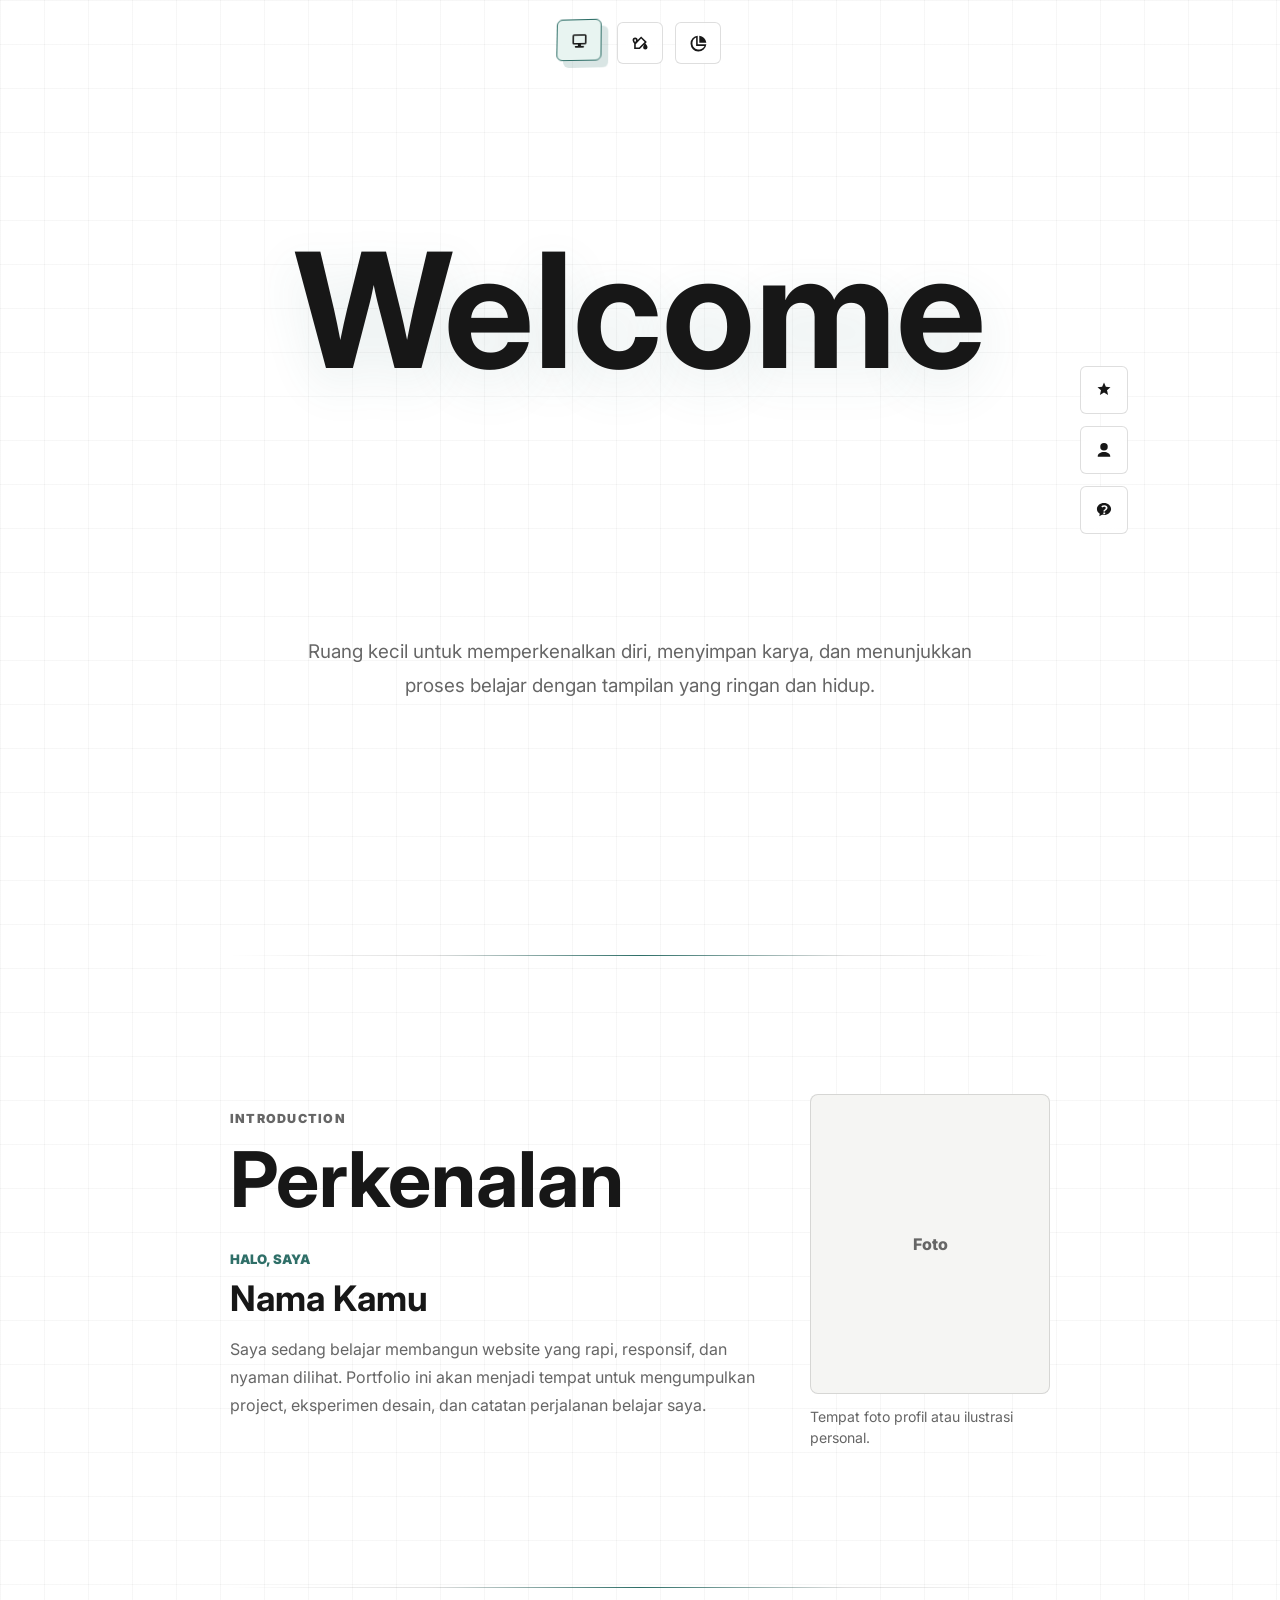
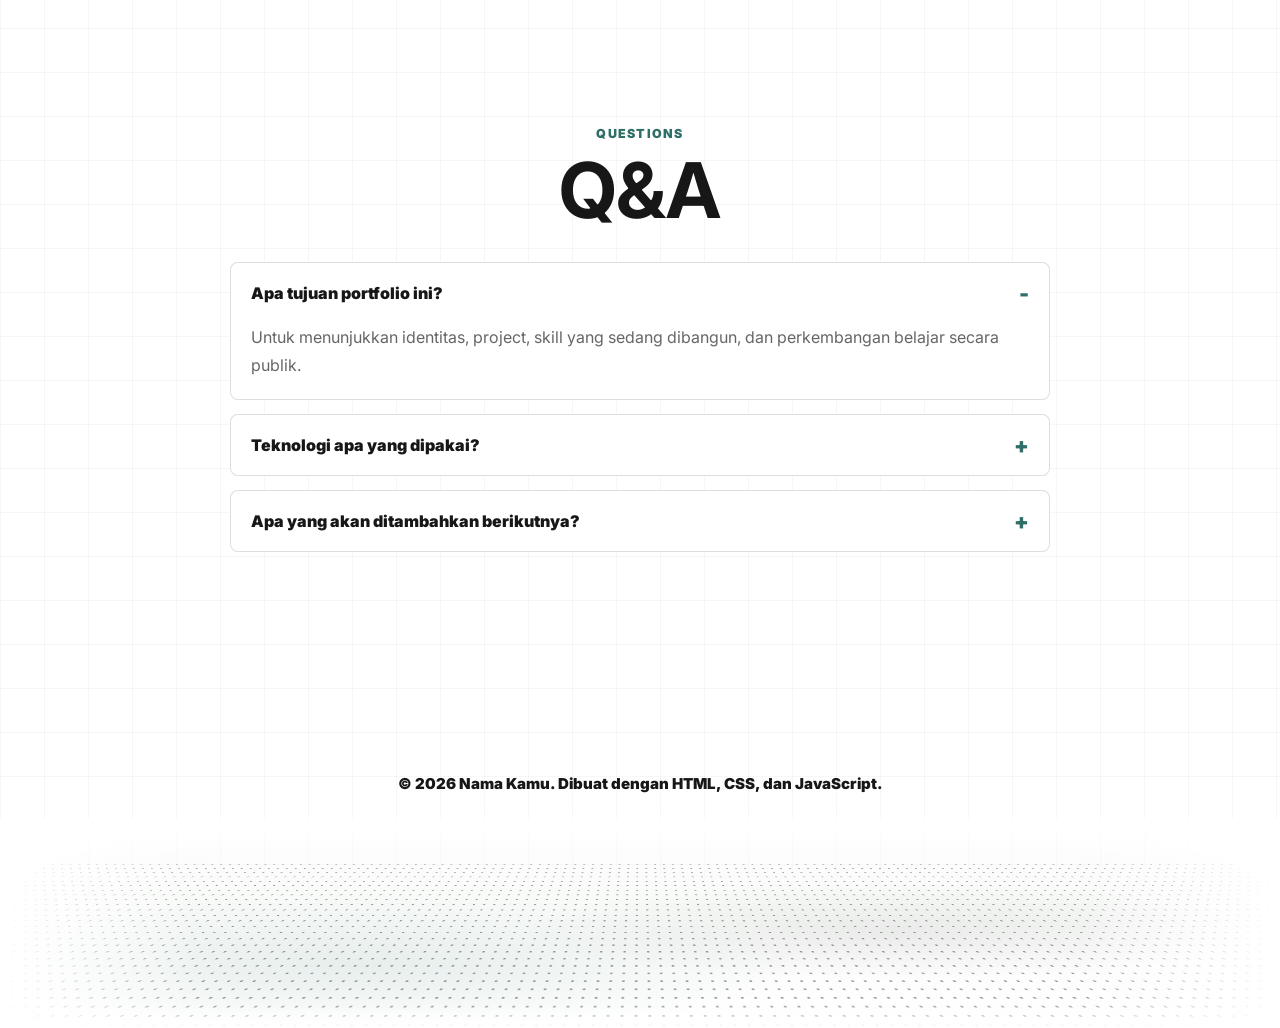
==== index.html @ 7a8893d9 "initial commit" ====
<!doctype html>
<html lang="id">
  <head>
    <meta charset="UTF-8" />
    <meta name="viewport" content="width=device-width, initial-scale=1.0" />
    <meta
      name="description"
      content="Portfolio personal yang ringan, aesthetic, dan responsif."
    />
    <title>Portfolio | Nama Kamu</title>
    <link rel="preconnect" href="https://fonts.googleapis.com" />
    <link rel="preconnect" href="https://fonts.gstatic.com" crossorigin />
    <link
      href="https://fonts.googleapis.com/css2?family=Inter:wght@400;500;600;700;800;900&display=swap"
      rel="stylesheet"
    />
    <link rel="stylesheet" href="styles.css" />
  </head>
  <body>
    <header class="site-header">
      <nav class="page-switcher" aria-label="Pindah bagian portfolio">
        <button class="is-active" type="button" data-view="main" aria-label="Main">
          <svg viewBox="0 0 24 24" aria-hidden="true">
            <path d="M5 4h14a2 2 0 0 1 2 2v9a2 2 0 0 1-2 2h-5v2h3a1 1 0 1 1 0 2H7a1 1 0 1 1 0-2h3v-2H5a2 2 0 0 1-2-2V6a2 2 0 0 1 2-2zm0 2v9h14V6H5z" />
          </svg>
        </button>
        <button type="button" data-view="design" aria-label="Graphic Design">
          <svg viewBox="0 0 24 24" aria-hidden="true">
            <path d="M5.2 4.5A3.2 3.2 0 0 1 8.4 7.7c0 2.7-3.2 5.8-3.2 5.8S2 10.4 2 7.7a3.2 3.2 0 0 1 3.2-3.2zm0 2A1.2 1.2 0 0 0 4 7.7c0 .7.5 1.7 1.2 2.8.7-1.1 1.2-2.1 1.2-2.8a1.2 1.2 0 0 0-1.2-1.2zM12.8 3l7.2 7.2-8.9 8.9H4v-7.1L12.8 3zm0 2.8L6 12.8V17h4.2l7-6.8-4.4-4.4zM18.1 19.5a2.8 2.8 0 0 1-2.8-2.8c0-1.8 2.8-4.6 2.8-4.6s2.8 2.8 2.8 4.6a2.8 2.8 0 0 1-2.8 2.8z" />
          </svg>
        </button>
        <button type="button" data-view="system" aria-label="Sistem Informasi">
          <svg viewBox="0 0 24 24" aria-hidden="true">
            <path d="M11 2.1V13h10.9A10 10 0 1 1 11 2.1zm2 0A10 10 0 0 1 21.9 11H13V2.1zM9 4.4A8 8 0 1 0 19.6 15H9V4.4z" />
          </svg>
        </button>
      </nav>
    </header>

    <nav class="icon-dock" aria-label="Navigasi cepat">
      <a href="#welcome" aria-label="Ke bagian Welcome">
        <svg viewBox="0 0 24 24" aria-hidden="true">
          <path d="M12 3l2.2 5.2 5.6.5-4.2 3.7 1.3 5.5L12 15l-4.9 2.9 1.3-5.5-4.2-3.7 5.6-.5L12 3z" />
        </svg>
      </a>
      <a href="#intro" aria-label="Ke bagian Perkenalan">
        <svg viewBox="0 0 24 24" aria-hidden="true">
          <path d="M12 12.5a4.5 4.5 0 1 0-4.5-4.5 4.5 4.5 0 0 0 4.5 4.5zm0 2c-4.1 0-7.5 2.2-7.5 5v.5h15v-.5c0-2.8-3.4-5-7.5-5z" />
        </svg>
      </a>
      <a href="#qa" aria-label="Ke bagian Q&A">
        <svg viewBox="0 0 24 24" aria-hidden="true">
          <path d="M12 3.5c-4.7 0-8.5 3.2-8.5 7.2 0 2.3 1.3 4.4 3.4 5.7l-.6 3.1 3.4-1.8c.7.1 1.5.2 2.3.2 4.7 0 8.5-3.2 8.5-7.2S16.7 3.5 12 3.5zm-.7 10.4v-.2c0-1.1.6-1.8 1.5-2.4.8-.5 1.3-.9 1.3-1.7 0-.9-.7-1.5-1.9-1.5-1 0-1.8.4-2.5 1l-.9-1.5c.9-.8 2.1-1.3 3.6-1.3 2.3 0 3.8 1.3 3.8 3.1 0 1.5-.9 2.3-1.9 2.9-.8.5-1.1.9-1.1 1.6h-1.9zm-.1 3.1v-2.1h2.2V17h-2.2z" />
        </svg>
      </a>
    </nav>

    <main>
      <section id="welcome" class="welcome-section reveal">
        <h1>Welcome</h1>
        <p class="welcome-text">
          Ruang kecil untuk memperkenalkan diri, menyimpan karya, dan
          menunjukkan proses belajar dengan tampilan yang ringan dan hidup.
        </p>
      </section>

      <div class="section-divider" aria-hidden="true">
        <span></span>
      </div>

      <section id="intro" class="content-section intro-section reveal">
        <div class="intro-grid">
          <div class="intro-copy">
            <p class="eyebrow">Introduction</p>
            <h2>Perkenalan</h2>
            <p class="label">Halo, saya</p>
            <h3>Nama Kamu</h3>
            <p>
              Saya sedang belajar membangun website yang rapi, responsif, dan
              nyaman dilihat. Portfolio ini akan menjadi tempat untuk
              mengumpulkan project, eksperimen desain, dan catatan perjalanan
              belajar saya.
            </p>
          </div>

          <figure class="photo-space" aria-label="Tempat foto profil">
            <div class="photo-placeholder">Foto</div>
            <figcaption>Tempat foto profil atau ilustrasi personal.</figcaption>
          </figure>
        </div>
      </section>

      <div class="section-divider" aria-hidden="true">
        <span></span>
      </div>

      <section id="qa" class="content-section qa-section reveal">
        <div class="section-heading centered">
          <p class="eyebrow">Questions</p>
          <h2>Q&A</h2>
        </div>

        <div class="qa-list">
          <details open>
            <summary>Apa tujuan portfolio ini?</summary>
            <p>
              Untuk menunjukkan identitas, project, skill yang sedang dibangun,
              dan perkembangan belajar secara publik.
            </p>
          </details>

          <details>
            <summary>Teknologi apa yang dipakai?</summary>
            <p>
              Untuk awal, website ini memakai HTML, CSS, dan JavaScript agar
              mudah dipahami, ringan, dan cocok untuk GitHub Pages.
            </p>
          </details>

          <details>
            <summary>Apa yang akan ditambahkan berikutnya?</summary>
            <p>
              Bagian project, link GitHub, kontak, foto/avatar, dan animasi
              mikro yang tetap halus di perangkat mobile.
            </p>
          </details>
        </div>
      </section>
    </main>

    <footer class="site-footer">
      <p class="copyright">
        &copy; 2026 Nama Kamu. Dibuat dengan HTML, CSS, dan JavaScript.
      </p>
      <div class="footer-wave" aria-hidden="true">
        <div class="dense-dots"></div>
      </div>
    </footer>

    <script src="script.js"></script>
  </body>
</html>
---- styles.css ----
:root {
  color-scheme: light;
  --bg: #ffffff;
  --surface: #ffffff;
  --ink: #171717;
  --muted: #666666;
  --accent: #2f6f68;
  --accent-soft: #e8f4f1;
  --line: rgba(23, 23, 23, 0.14);
  --shadow: 7px 7px 0 rgba(47, 111, 104, 0.18);
}

* {
  box-sizing: border-box;
}

html {
  scroll-behavior: smooth;
}

body {
  margin: 0;
  min-height: 100vh;
  background:
    linear-gradient(rgba(23, 23, 23, 0.035) 1px, transparent 1px),
    linear-gradient(90deg, rgba(23, 23, 23, 0.035) 1px, transparent 1px),
    var(--bg);
  background-size: 44px 44px, 44px 44px, auto;
  color: var(--ink);
  font-family: Inter, Arial, Helvetica, sans-serif;
}

a {
  color: inherit;
  text-decoration: none;
}

.site-header {
  position: fixed;
  top: 0;
  left: 0;
  z-index: 20;
  display: flex;
  justify-content: center;
  width: 100%;
  padding: 22px 16px;
  background: transparent;
  pointer-events: none;
}

.page-switcher {
  display: flex;
  gap: 12px;
  background: transparent;
  pointer-events: auto;
  perspective: 700px;
}

.page-switcher button {
  display: inline-flex;
  align-items: center;
  justify-content: center;
  width: 46px;
  min-height: 42px;
  padding: 0;
  border: 1px solid var(--line);
  border-radius: 6px;
  background: rgba(255, 255, 255, 0.72);
  color: var(--ink);
  font: inherit;
  font-size: 0.92rem;
  font-weight: 800;
  backdrop-filter: blur(12px);
  cursor: pointer;
  transition:
    transform 180ms ease,
    color 180ms ease,
    border-color 180ms ease,
    background 180ms ease,
    box-shadow 180ms ease;
}

.page-switcher button:hover,
.page-switcher button:focus-visible,
.page-switcher button.is-active {
  border-color: var(--accent);
  background: var(--accent-soft);
  color: var(--ink);
  box-shadow: var(--shadow);
  transform: translate(-3px, -3px) rotateX(8deg) rotateY(-8deg);
  outline: none;
}

.page-switcher svg {
  width: 19px;
  height: 19px;
  fill: currentColor;
  flex: 0 0 auto;
}

.icon-dock {
  position: fixed;
  top: 50%;
  right: max(24px, calc((100vw - 820px) / 2 - 78px));
  z-index: 19;
  display: grid;
  gap: 12px;
  transform: translateY(-50%);
}

.icon-dock a {
  display: grid;
  width: 48px;
  aspect-ratio: 1;
  place-items: center;
  border: 1px solid var(--line);
  border-radius: 6px;
  background: rgba(255, 255, 255, 0.78);
  color: var(--ink);
  backdrop-filter: blur(12px);
  transition:
    transform 180ms ease,
    border-color 180ms ease,
    background 180ms ease,
    box-shadow 180ms ease;
}

.icon-dock a:hover,
.icon-dock a:focus-visible {
  border-color: var(--accent);
  background: var(--accent-soft);
  box-shadow: var(--shadow);
  transform: translate(-3px, -3px);
  outline: none;
}

.icon-dock svg {
  width: 20px;
  height: 20px;
  fill: currentColor;
}

.welcome-section,
.content-section {
  width: min(820px, calc(100% - 32px));
  margin: 0 auto;
}

.welcome-section {
  display: grid;
  min-height: 100vh;
  place-items: center;
  padding: 130px 0 82px;
  text-align: center;
}

.eyebrow {
  margin: 0 0 14px;
  color: var(--accent);
  font-size: 0.78rem;
  font-weight: 900;
  letter-spacing: 0.1em;
  text-transform: uppercase;
}

h1,
h2,
h3,
p,
summary {
  overflow-wrap: anywhere;
}

h1 {
  margin: 0;
  font-size: clamp(4rem, 15vw, 10rem);
  line-height: 0.82;
  letter-spacing: 0;
  text-shadow: 0 16px 50px rgba(47, 111, 104, 0.12);
}

h2 {
  margin: 0;
  font-size: clamp(2.2rem, 7vw, 4.8rem);
  line-height: 0.95;
  letter-spacing: 0;
}

h3 {
  margin: 0 0 16px;
  font-size: clamp(1.45rem, 3vw, 2.2rem);
}

.welcome-text {
  max-width: 680px;
  margin: 28px auto 0;
  color: var(--muted);
  font-size: clamp(1rem, 2vw, 1.18rem);
  line-height: 1.8;
}

.section-divider {
  display: flex;
  align-items: center;
  justify-content: center;
  width: min(820px, calc(100% - 32px));
  height: 110px;
  margin: 0 auto;
}

.section-divider span {
  display: block;
  width: 100%;
  height: 1px;
  background: linear-gradient(90deg, transparent, var(--line), var(--accent), var(--line), transparent);
}

.content-section {
  padding: 84px 0;
}

.section-heading {
  max-width: 600px;
  margin-bottom: 34px;
}

.section-heading.centered {
  margin-right: auto;
  margin-left: auto;
  text-align: center;
}

.intro-grid {
  display: grid;
  grid-template-columns: minmax(0, 1fr) 240px;
  gap: 48px;
  align-items: center;
}

.label {
  margin: 34px 0 10px;
  color: var(--accent);
  font-size: 0.82rem;
  font-weight: 900;
  text-transform: uppercase;
}

.intro-copy p:not(.label),
.qa-list p {
  color: var(--muted);
  line-height: 1.75;
}

.photo-space {
  margin: 0;
}

.photo-placeholder {
  display: grid;
  width: 100%;
  aspect-ratio: 4 / 5;
  place-items: center;
  border: 1px solid var(--line);
  border-radius: 8px;
  background: #f5f5f3;
  color: var(--muted);
  font-weight: 800;
}

.photo-space figcaption {
  margin-top: 12px;
  color: var(--muted);
  font-size: 0.88rem;
  line-height: 1.5;
}

.qa-list {
  display: grid;
  gap: 14px;
  max-width: 820px;
  margin: 0 auto;
}

.qa-list details {
  padding: 0 20px;
  border: 1px solid var(--line);
  border-radius: 8px;
  background: var(--surface);
}

.qa-list summary {
  cursor: pointer;
  padding: 20px 0;
  color: var(--ink);
  font-weight: 900;
  list-style: none;
}

.qa-list summary::-webkit-details-marker {
  display: none;
}

.qa-list summary::after {
  content: "+";
  float: right;
  color: var(--accent);
  font-size: 1.35rem;
  line-height: 1;
}

.qa-list details[open] summary::after {
  content: "-";
}

.qa-list p {
  margin: 0;
  padding: 0 0 20px;
}

.site-footer {
  position: relative;
  display: grid;
  min-height: 320px;
  margin-top: 72px;
  padding: 64px 16px 0;
  align-items: start;
  justify-items: center;
  overflow: hidden;
  text-align: center;
  font-size: 0.94rem;
}

.footer-wave {
  position: absolute;
  right: 0;
  bottom: 0;
  left: 0;
  height: 210px;
  overflow: hidden;
  background: linear-gradient(to bottom, transparent, #f8faf8 42%, #ffffff);
}

.footer-wave::before,
.footer-wave::after {
  position: absolute;
  inset: 0;
  content: "";
  pointer-events: none;
}

.footer-wave::before {
  background:
    radial-gradient(ellipse at 28% 70%, rgba(47, 111, 104, 0.1), transparent 34%),
    radial-gradient(ellipse at 70% 54%, rgba(23, 23, 23, 0.07), transparent 30%);
}

.footer-wave::after {
  background:
    linear-gradient(to bottom, var(--bg), transparent 20%, transparent 88%, var(--bg)),
    linear-gradient(to right, var(--bg), transparent 16%, transparent 84%, var(--bg));
}

.dense-dots,
.dense-dots::before,
.dense-dots::after {
  position: absolute;
  inset: -46px -28px;
  background-image: radial-gradient(circle, rgba(23, 23, 23, 0.58) 1.25px, transparent 1.55px);
  background-size: 10px 10px;
}

.dense-dots {
  opacity: 0.72;
  transform: perspective(520px) rotateX(58deg) translateY(24px) scale(1.08);
  animation: dots-drift 18s ease-in-out infinite;
  mask-image:
    radial-gradient(ellipse at 20% 54%, black 0 18%, transparent 38%),
    radial-gradient(ellipse at 48% 48%, black 0 26%, transparent 48%),
    radial-gradient(ellipse at 78% 58%, black 0 20%, transparent 40%),
    linear-gradient(black, black);
}

.dense-dots::before {
  opacity: 0.42;
  transform: translateY(-24px) skewY(-4deg);
  animation: dots-stream 22s linear infinite;
}

.dense-dots::after {
  opacity: 0.3;
  transform: translateY(28px) skewY(5deg);
  animation: dots-stream 26s linear infinite reverse;
}

.copyright {
  position: relative;
  z-index: 1;
  max-width: min(560px, calc(100% - 32px));
  margin: 0;
  color: var(--ink);
  font-weight: 900;
  line-height: 1.6;
  text-shadow:
    0 1px 0 rgba(255, 255, 255, 0.95),
    0 12px 32px rgba(255, 255, 255, 0.92);
}

@keyframes dots-drift {
  0%,
  100% {
    transform: perspective(520px) rotateX(58deg) translate3d(-10px, 30px, 0) scale(1.08);
  }

  50% {
    transform: perspective(520px) rotateX(58deg) translate3d(10px, 12px, 0) scale(1.1);
  }
}

@keyframes dots-stream {
  from {
    background-position: 0 0;
  }

  to {
    background-position: 80px 40px;
  }
}

.reveal {
  opacity: 0;
  transform: translateY(22px);
  transition:
    opacity 700ms ease,
    transform 700ms ease;
}

.reveal.is-visible {
  opacity: 1;
  transform: translateY(0);
}

@media (prefers-reduced-motion: reduce) {
  *,
  *::before,
  *::after {
    scroll-behavior: auto !important;
    transition-duration: 1ms !important;
    animation-duration: 1ms !important;
  }
}

@media (max-width: 820px) {
  .site-header {
    padding-top: 14px;
  }

  .page-switcher {
    width: min(100%, 430px);
    overflow-x: auto;
  }

  .page-switcher button {
    flex: 0 0 42px;
  }

  .welcome-section {
    min-height: 88vh;
    padding-top: 112px;
  }

  .content-section {
    padding: 64px 0;
  }

  .intro-grid {
    grid-template-columns: 1fr;
    gap: 30px;
  }

  .photo-space {
    max-width: 260px;
  }

  .icon-dock {
    top: auto;
    right: 16px;
    bottom: 18px;
    grid-auto-flow: column;
    transform: none;
  }
}

@media (max-width: 520px) {
  .page-switcher {
    gap: 6px;
  }

  .page-switcher button {
    min-height: 38px;
    width: 42px;
    padding: 0;
    font-size: 0.82rem;
  }

  .section-divider {
    height: 74px;
  }

  .icon-dock a {
    width: 44px;
  }

}
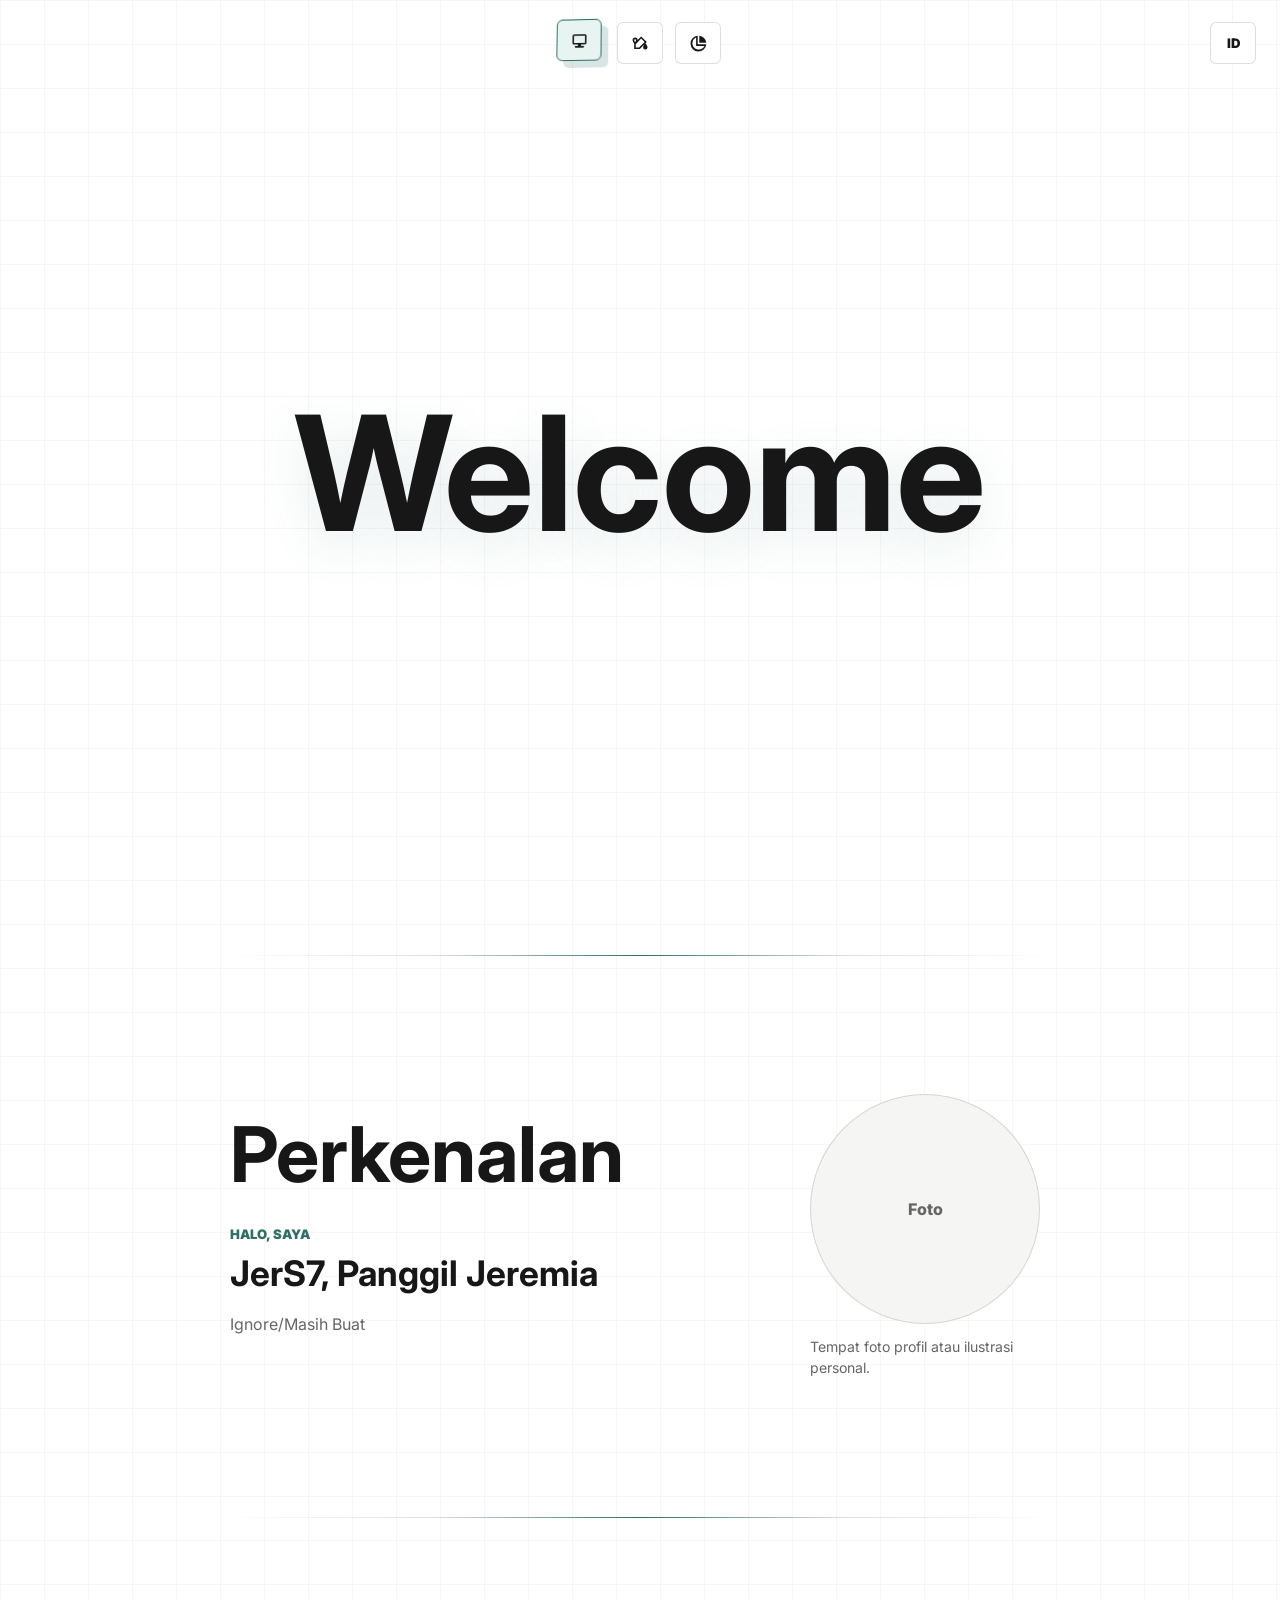
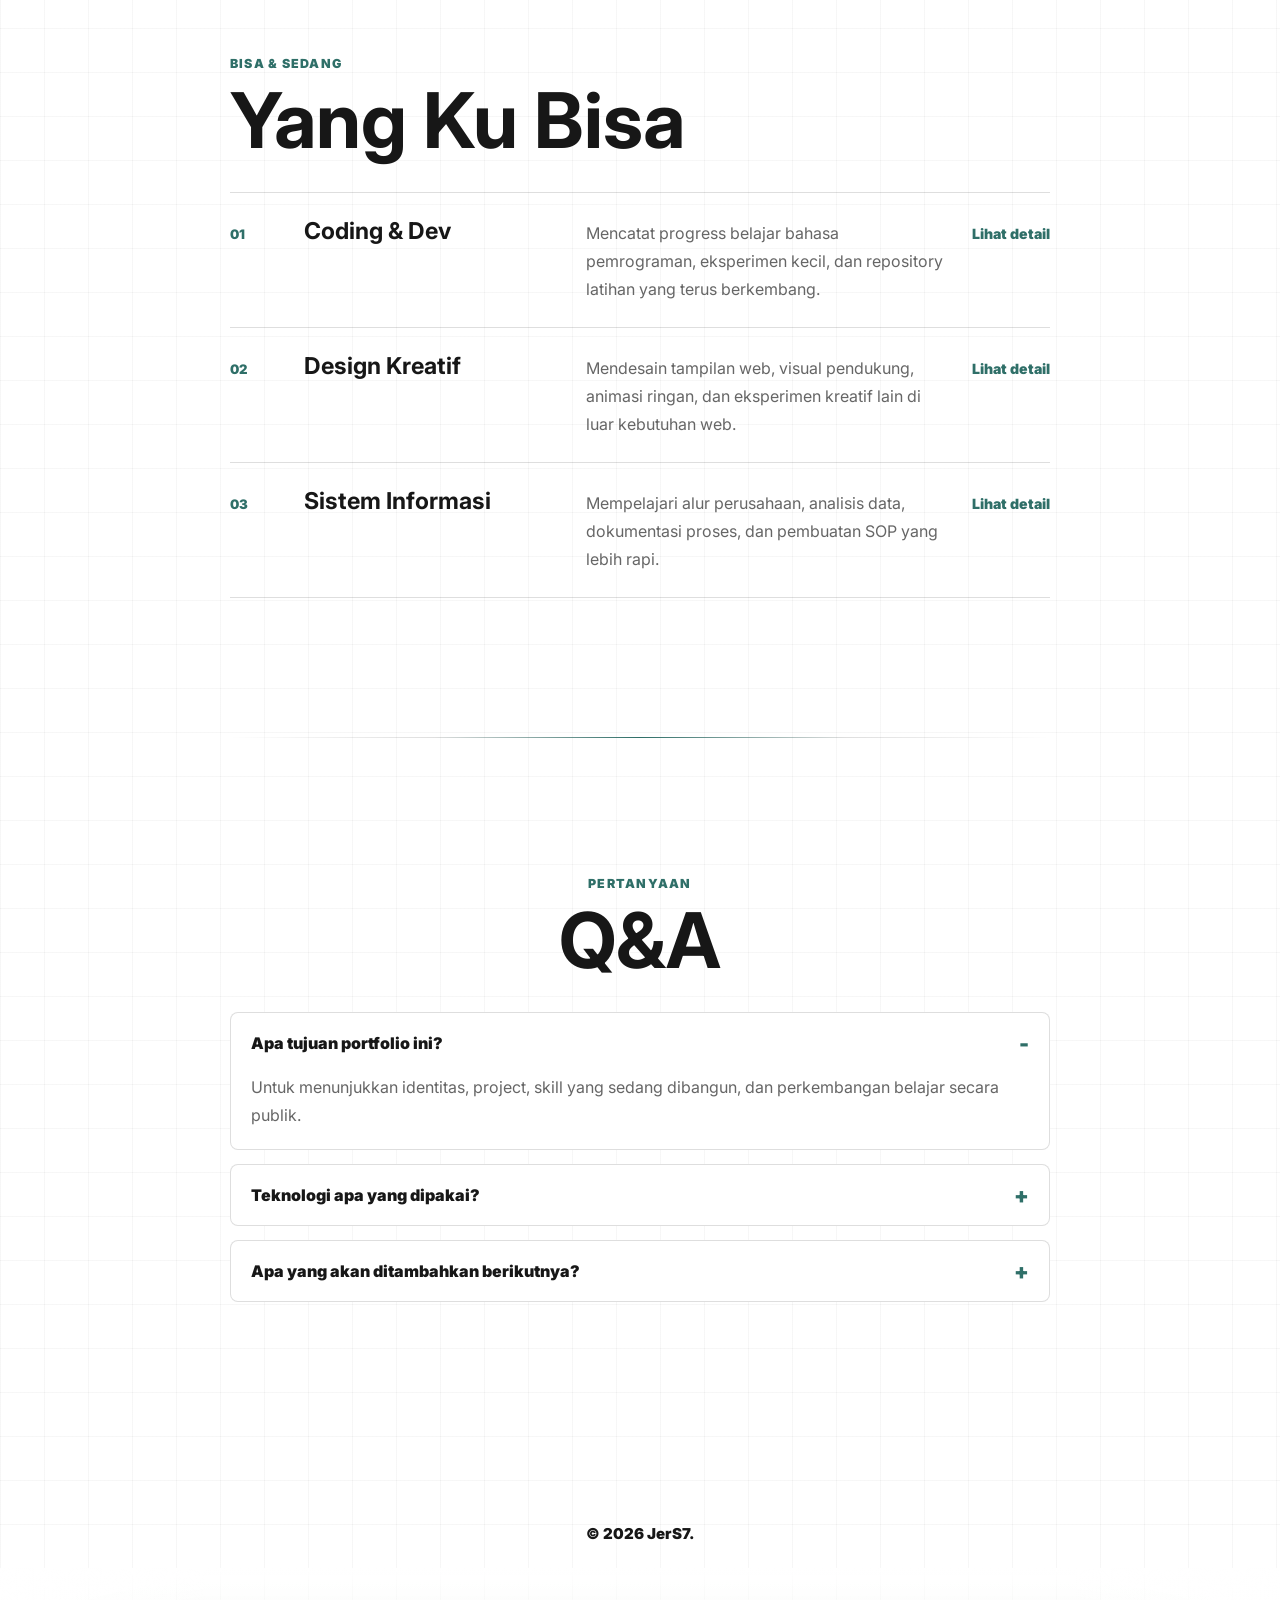
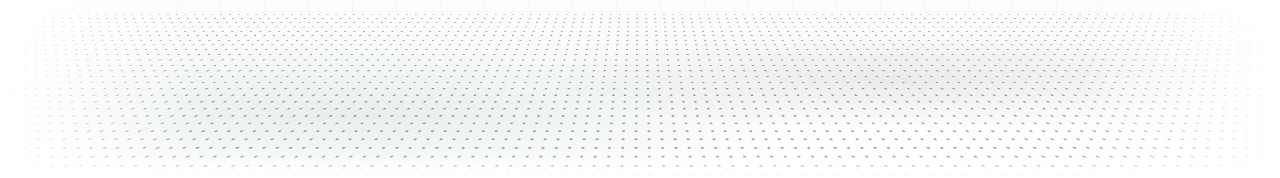
==== commit 18b26a3d: "Update portfolio" ====
--- a/index.html
+++ b/index.html
@@ -37,6 +37,10 @@
       </nav>
     </header>
 
+    <button class="language-toggle" type="button" aria-label="Switch language">
+      ID
+    </button>
+
     <nav class="icon-dock" aria-label="Navigasi cepat">
       <a href="#welcome" aria-label="Ke bagian Welcome">
         <svg viewBox="0 0 24 24" aria-hidden="true">
@@ -48,6 +52,11 @@
           <path d="M12 12.5a4.5 4.5 0 1 0-4.5-4.5 4.5 4.5 0 0 0 4.5 4.5zm0 2c-4.1 0-7.5 2.2-7.5 5v.5h15v-.5c0-2.8-3.4-5-7.5-5z" />
         </svg>
       </a>
+      <a href="#what-i-do" aria-label="Ke bagian What I Do">
+        <svg viewBox="0 0 24 24" aria-hidden="true">
+          <path d="M4 5.5A2.5 2.5 0 0 1 6.5 3h11A2.5 2.5 0 0 1 20 5.5v13a2.5 2.5 0 0 1-2.5 2.5h-11A2.5 2.5 0 0 1 4 18.5v-13zM6 7h12V5.5a.5.5 0 0 0-.5-.5h-11a.5.5 0 0 0-.5.5V7zm0 2v9.5a.5.5 0 0 0 .5.5h11a.5.5 0 0 0 .5-.5V9H6zm2 2h3v3H8v-3zm5 0h3v1.4h-3V11zm0 2.2h3V16h-3v-2.8zM8 15h3v1H8v-1z" />
+        </svg>
+      </a>
       <a href="#qa" aria-label="Ke bagian Q&A">
         <svg viewBox="0 0 24 24" aria-hidden="true">
           <path d="M12 3.5c-4.7 0-8.5 3.2-8.5 7.2 0 2.3 1.3 4.4 3.4 5.7l-.6 3.1 3.4-1.8c.7.1 1.5.2 2.3.2 4.7 0 8.5-3.2 8.5-7.2S16.7 3.5 12 3.5zm-.7 10.4v-.2c0-1.1.6-1.8 1.5-2.4.8-.5 1.3-.9 1.3-1.7 0-.9-.7-1.5-1.9-1.5-1 0-1.8.4-2.5 1l-.9-1.5c.9-.8 2.1-1.3 3.6-1.3 2.3 0 3.8 1.3 3.8 3.1 0 1.5-.9 2.3-1.9 2.9-.8.5-1.1.9-1.1 1.6h-1.9zm-.1 3.1v-2.1h2.2V17h-2.2z" />
@@ -57,11 +66,7 @@
 
     <main>
       <section id="welcome" class="welcome-section reveal">
-        <h1>Welcome</h1>
-        <p class="welcome-text">
-          Ruang kecil untuk memperkenalkan diri, menyimpan karya, dan
-          menunjukkan proses belajar dengan tampilan yang ringan dan hidup.
-        </p>
+        <h1 data-id="Welcome" data-en="Welcome">Welcome</h1>
       </section>
 
       <div class="section-divider" aria-hidden="true">
@@ -71,15 +76,11 @@
       <section id="intro" class="content-section intro-section reveal">
         <div class="intro-grid">
           <div class="intro-copy">
-            <p class="eyebrow">Introduction</p>
-            <h2>Perkenalan</h2>
-            <p class="label">Halo, saya</p>
-            <h3>Nama Kamu</h3>
+            <h2 data-id="Perkenalan" data-en="About Me">Perkenalan</h2>
+            <p class="label" data-id="Halo, saya" data-en="Hello, I am">Halo, saya</p>
+            <h3 data-id="JerS7, Panggil Jeremia" data-en="JerS7, call me Jeremia">JerS7, Panggil Jeremia</h3>
             <p>
-              Saya sedang belajar membangun website yang rapi, responsif, dan
-              nyaman dilihat. Portfolio ini akan menjadi tempat untuk
-              mengumpulkan project, eksperimen desain, dan catatan perjalanan
-              belajar saya.
+              Ignore/Masih Buat
             </p>
           </div>
 
@@ -94,32 +95,91 @@
         <span></span>
       </div>
 
+      <section id="what-i-do" class="content-section what-section reveal">
+        <div class="section-heading">
+          <p class="eyebrow" data-id="Bisa & Sedang" data-en="Can & Do">Can & Do</p>
+          <h2 data-id="Yang Ku Bisa" data-en="What I Do">What I Do</h2>
+        </div>
+
+        <div class="what-list">
+          <article>
+            <span>01</span>
+            <h3 data-id="Coding & Dev" data-en="Coding & Dev">Coding & Dev</h3>
+            <p
+              data-id="Mencatat progress belajar bahasa pemrograman, eksperimen kecil, dan repository latihan yang terus berkembang."
+              data-en="Tracking programming language progress, small experiments, and practice repositories that keep growing."
+            >
+              Mencatat progress belajar bahasa pemrograman, eksperimen kecil,
+              dan repository latihan yang terus berkembang.
+            </p>
+            <a href="coding.html" data-id="Lihat detail" data-en="View detail">Lihat detail</a>
+          </article>
+          <article>
+            <span>02</span>
+            <h3 data-id="Design Kreatif" data-en="Creative Design">Graphic Design</h3>
+            <p
+              data-id="Mendesain tampilan web, visual pendukung, animasi ringan, dan eksperimen kreatif lain di luar kebutuhan web."
+              data-en="Designing web visuals, supporting graphics, light animations, and other creative experiments beyond web needs."
+            >
+              Mendesain tampilan web, visual pendukung, animasi ringan, dan
+              eksperimen kreatif lain di luar kebutuhan web.
+            </p>
+            <a href="graphic-design.html" data-id="Lihat detail" data-en="View detail">Lihat detail</a>
+          </article>
+          <article>
+            <span>03</span>
+            <h3 data-id="Sistem Informasi" data-en="Information Systems">Sistem Informasi</h3>
+            <p
+              data-id="Mempelajari alur perusahaan, analisis data, dokumentasi proses, dan pembuatan SOP yang lebih rapi."
+              data-en="Learning company workflows, data analysis, process documentation, and clearer SOP creation."
+            >
+              Mempelajari alur perusahaan, analisis data, dokumentasi proses,
+              dan pembuatan SOP yang lebih rapi.
+            </p>
+            <a href="sistem-informasi.html" data-id="Lihat detail" data-en="View detail">Lihat detail</a>
+          </article>
+        </div>
+      </section>
+
+      <div class="section-divider" aria-hidden="true">
+        <span></span>
+      </div>
+
       <section id="qa" class="content-section qa-section reveal">
         <div class="section-heading centered">
-          <p class="eyebrow">Questions</p>
-          <h2>Q&A</h2>
+          <p class="eyebrow" data-id="Pertanyaan" data-en="Questions">Questions</p>
+          <h2 data-id="Q&A" data-en="Q&A">Q&A</h2>
         </div>
 
         <div class="qa-list">
           <details open>
-            <summary>Apa tujuan portfolio ini?</summary>
-            <p>
+            <summary data-id="Apa tujuan portfolio ini?" data-en="What is the purpose of this portfolio?">Apa tujuan portfolio ini?</summary>
+            <p
+              data-id="Untuk menunjukkan identitas, project, skill yang sedang dibangun, dan perkembangan belajar secara publik."
+              data-en="To show identity, projects, skills in progress, and learning growth publicly."
+            >
               Untuk menunjukkan identitas, project, skill yang sedang dibangun,
               dan perkembangan belajar secara publik.
             </p>
           </details>
 
           <details>
-            <summary>Teknologi apa yang dipakai?</summary>
-            <p>
+            <summary data-id="Teknologi apa yang dipakai?" data-en="What technology is used?">Teknologi apa yang dipakai?</summary>
+            <p
+              data-id="Untuk awal, website ini memakai HTML, CSS, dan JavaScript agar mudah dipahami, ringan, dan cocok untuk GitHub Pages."
+              data-en="For now, this website uses HTML, CSS, and JavaScript so it stays easy to understand, lightweight, and suitable for GitHub Pages."
+            >
               Untuk awal, website ini memakai HTML, CSS, dan JavaScript agar
               mudah dipahami, ringan, dan cocok untuk GitHub Pages.
             </p>
           </details>
 
           <details>
-            <summary>Apa yang akan ditambahkan berikutnya?</summary>
-            <p>
+            <summary data-id="Apa yang akan ditambahkan berikutnya?" data-en="What will be added next?">Apa yang akan ditambahkan berikutnya?</summary>
+            <p
+              data-id="Bagian project, link GitHub, kontak, foto/avatar, dan animasi mikro yang tetap halus di perangkat mobile."
+              data-en="Project sections, GitHub links, contact info, photo/avatar, and subtle micro-animations that still feel smooth on mobile."
+            >
               Bagian project, link GitHub, kontak, foto/avatar, dan animasi
               mikro yang tetap halus di perangkat mobile.
             </p>
@@ -130,7 +190,7 @@
 
     <footer class="site-footer">
       <p class="copyright">
-        &copy; 2026 Nama Kamu. Dibuat dengan HTML, CSS, dan JavaScript.
+        &copy; 2026 JerS7. 
       </p>
       <div class="footer-wave" aria-hidden="true">
         <div class="dense-dots"></div>
--- a/styles.css
+++ b/styles.css
@@ -98,6 +98,40 @@
   flex: 0 0 auto;
 }
 
+.language-toggle {
+  position: fixed;
+  top: 22px;
+  right: 24px;
+  z-index: 21;
+  display: inline-grid;
+  width: 46px;
+  min-height: 42px;
+  place-items: center;
+  border: 1px solid var(--line);
+  border-radius: 6px;
+  background: rgba(255, 255, 255, 0.72);
+  color: var(--ink);
+  font: inherit;
+  font-size: 0.82rem;
+  font-weight: 900;
+  backdrop-filter: blur(12px);
+  cursor: pointer;
+  transition:
+    transform 180ms ease,
+    border-color 180ms ease,
+    background 180ms ease,
+    box-shadow 180ms ease;
+}
+
+.language-toggle:hover,
+.language-toggle:focus-visible {
+  border-color: var(--accent);
+  background: var(--accent-soft);
+  box-shadow: var(--shadow);
+  transform: translate(-3px, -3px);
+  outline: none;
+}
+
 .icon-dock {
   position: fixed;
   top: 50%;
@@ -105,6 +139,17 @@
   z-index: 19;
   display: grid;
   gap: 12px;
+  opacity: 0;
+  pointer-events: none;
+  transform: translateY(-44%);
+  transition:
+    opacity 220ms ease,
+    transform 220ms ease;
+}
+
+.icon-dock.is-visible {
+  opacity: 1;
+  pointer-events: auto;
   transform: translateY(-50%);
 }
 
@@ -246,7 +291,8 @@
 }
 
 .intro-copy p:not(.label),
-.qa-list p {
+.qa-list p,
+.what-list p {
   color: var(--muted);
   line-height: 1.75;
 }
@@ -257,14 +303,21 @@
 
 .photo-placeholder {
   display: grid;
-  width: 100%;
-  aspect-ratio: 4 / 5;
+  width: min(100%, 230px);
+  aspect-ratio: 1;
   place-items: center;
   border: 1px solid var(--line);
-  border-radius: 8px;
+  border-radius: 50%;
   background: #f5f5f3;
   color: var(--muted);
   font-weight: 800;
+  overflow: hidden;
+}
+
+.photo-placeholder img {
+  width: 100%;
+  height: 100%;
+  object-fit: cover;
 }
 
 .photo-space figcaption {
@@ -272,6 +325,91 @@
   color: var(--muted);
   font-size: 0.88rem;
   line-height: 1.5;
+}
+
+.what-list {
+  display: grid;
+  gap: 0;
+  border-top: 1px solid var(--line);
+}
+
+.what-list article {
+  display: grid;
+  grid-template-columns: 52px minmax(0, 0.75fr) minmax(0, 1.05fr) auto;
+  gap: 22px;
+  align-items: baseline;
+  padding: 24px 0;
+  border-bottom: 1px solid var(--line);
+}
+
+.what-list span {
+  color: var(--accent);
+  font-size: 0.82rem;
+  font-weight: 900;
+}
+
+.what-list h3 {
+  margin: 0;
+  font-size: clamp(1.1rem, 2vw, 1.45rem);
+}
+
+.what-list p {
+  margin: 0;
+}
+
+.what-list a,
+.detail-link {
+  color: var(--accent);
+  font-size: 0.88rem;
+  font-weight: 900;
+  white-space: nowrap;
+}
+
+.detail-page {
+  min-height: 100vh;
+  padding: 112px 16px 72px;
+}
+
+.detail-shell {
+  width: min(820px, 100%);
+  margin: 0 auto;
+}
+
+.detail-header {
+  margin-bottom: 54px;
+}
+
+.back-link {
+  display: inline-flex;
+  margin-bottom: 28px;
+  color: var(--accent);
+  font-size: 0.9rem;
+  font-weight: 900;
+}
+
+.detail-header p {
+  max-width: 640px;
+  color: var(--muted);
+  line-height: 1.75;
+}
+
+.detail-grid {
+  display: grid;
+  gap: 18px;
+}
+
+.detail-card {
+  padding: 24px 0;
+  border-top: 1px solid var(--line);
+}
+
+.detail-card:last-child {
+  border-bottom: 1px solid var(--line);
+}
+
+.detail-card p {
+  color: var(--muted);
+  line-height: 1.75;
 }
 
 .qa-list {
@@ -454,8 +592,15 @@
     padding-top: 14px;
   }
 
+  .language-toggle {
+    top: 14px;
+    right: 16px;
+    width: 42px;
+    min-height: 38px;
+  }
+
   .page-switcher {
-    width: min(100%, 430px);
+    width: min(calc(100% - 62px), 430px);
     overflow-x: auto;
   }
 
@@ -488,6 +633,20 @@
     grid-auto-flow: column;
     transform: none;
   }
+
+  .icon-dock.is-visible {
+    transform: none;
+  }
+
+  .what-list article {
+    grid-template-columns: 42px 1fr;
+    gap: 12px 18px;
+  }
+
+  .what-list p,
+  .what-list a {
+    grid-column: 2;
+  }
 }
 
 @media (max-width: 520px) {
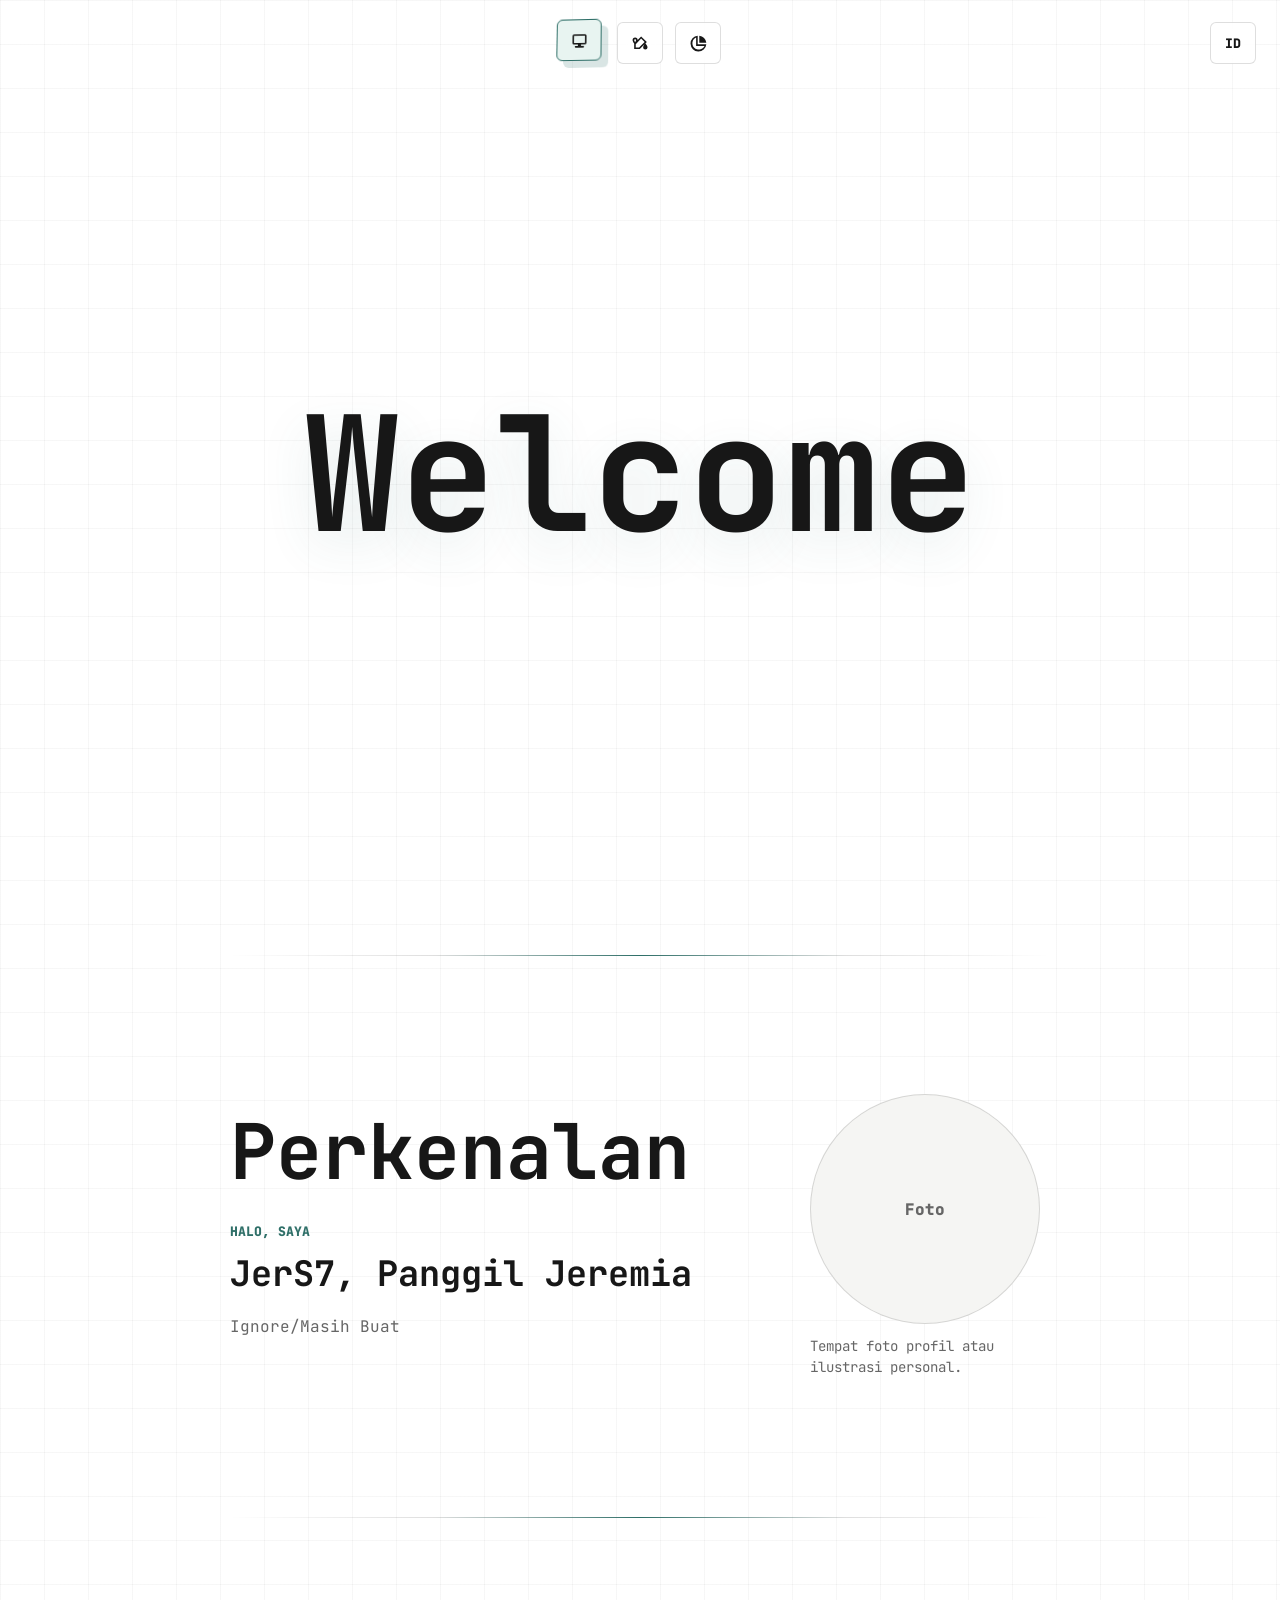
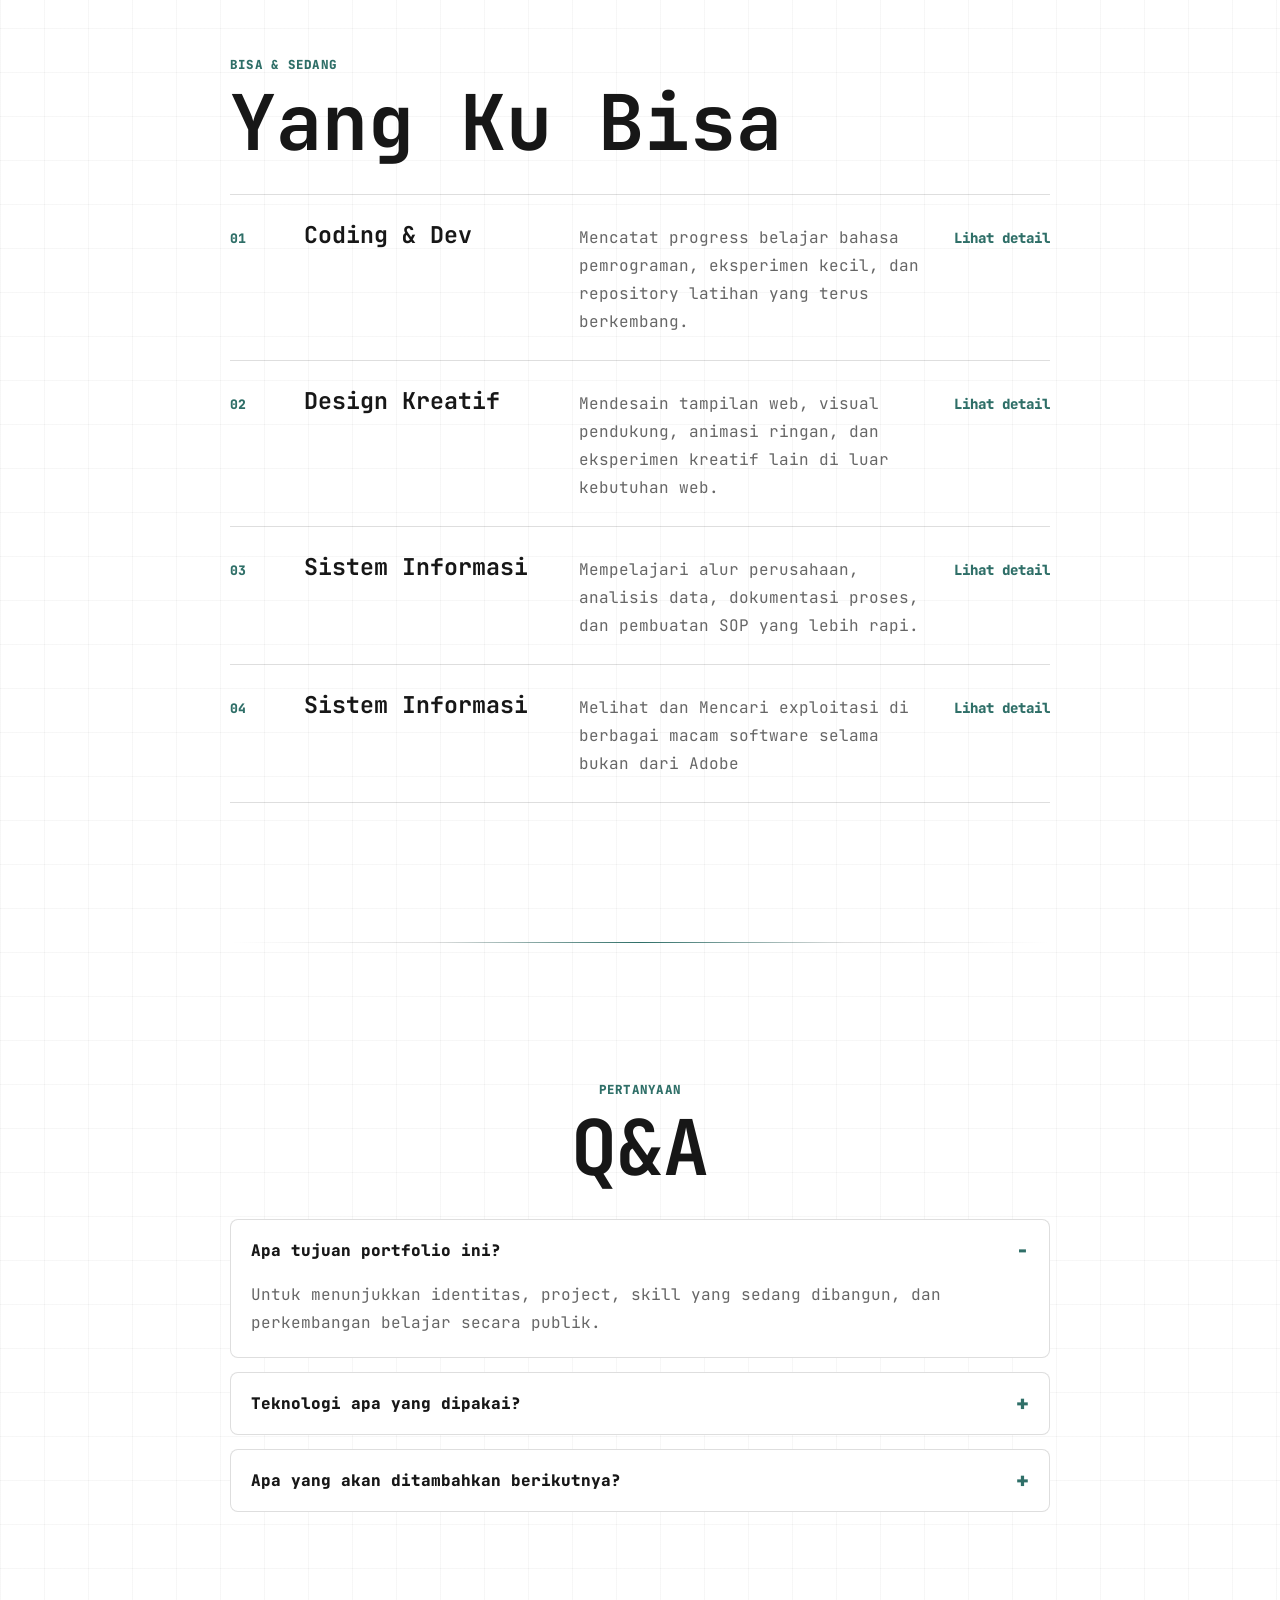
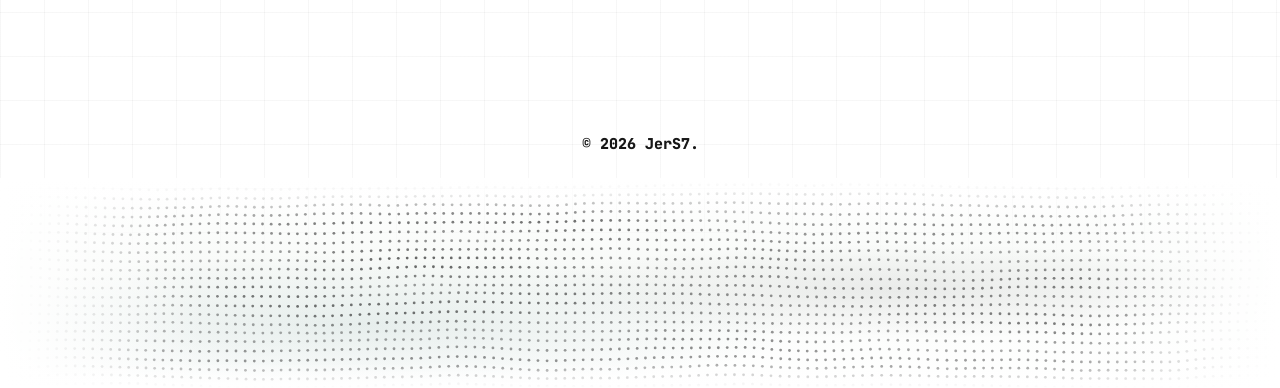
==== commit 0e9142c7: "Upadate2" ====
--- a/index.html
+++ b/index.html
@@ -1,202 +1,321 @@
 <!doctype html>
 <html lang="id">
-  <head>
-    <meta charset="UTF-8" />
-    <meta name="viewport" content="width=device-width, initial-scale=1.0" />
-    <meta
-      name="description"
-      content="Portfolio personal yang ringan, aesthetic, dan responsif."
-    />
-    <title>Portfolio | Nama Kamu</title>
-    <link rel="preconnect" href="https://fonts.googleapis.com" />
-    <link rel="preconnect" href="https://fonts.gstatic.com" crossorigin />
-    <link
-      href="https://fonts.googleapis.com/css2?family=Inter:wght@400;500;600;700;800;900&display=swap"
-      rel="stylesheet"
-    />
-    <link rel="stylesheet" href="styles.css" />
-  </head>
-  <body>
-    <header class="site-header">
-      <nav class="page-switcher" aria-label="Pindah bagian portfolio">
-        <button class="is-active" type="button" data-view="main" aria-label="Main">
-          <svg viewBox="0 0 24 24" aria-hidden="true">
-            <path d="M5 4h14a2 2 0 0 1 2 2v9a2 2 0 0 1-2 2h-5v2h3a1 1 0 1 1 0 2H7a1 1 0 1 1 0-2h3v-2H5a2 2 0 0 1-2-2V6a2 2 0 0 1 2-2zm0 2v9h14V6H5z" />
-          </svg>
+    <head>
+        <meta charset="UTF-8" />
+        <meta name="viewport" content="width=device-width, initial-scale=1.0" />
+        <meta
+            name="description"
+            content="Portfolio Coding & Dev — JerS7. Progress belajar programming, eksperimen, dan repository."
+        />
+        <title>Coding & Dev | JerS7</title>
+        <link rel="preconnect" href="https://fonts.googleapis.com" />
+        <link rel="preconnect" href="https://fonts.gstatic.com" crossorigin />
+        <link
+href="https://fonts.googleapis.com/css2?family=JetBrains+Mono:wght@400;500;600;700;800;900&display=swap"
+            rel="stylesheet"
+        />
+        <link rel="stylesheet" href="styles.css" />
+    </head>
+    <body>
+        <header class="site-header">
+            <nav class="page-switcher" aria-label="Pindah bagian portfolio">
+                <button
+                    class="is-active"
+                    type="button"
+                    data-view="coding"
+                    aria-label="Coding & Dev"
+                >
+                    <svg viewBox="0 0 24 24" aria-hidden="true">
+                        <path
+                            d="M5 4h14a2 2 0 0 1 2 2v9a2 2 0 0 1-2 2h-5v2h3a1 1 0 1 1 0 2H7a1 1 0 1 1 0-2h3v-2H5a2 2 0 0 1-2-2V6a2 2 0 0 1 2-2zm0 2v9h14V6H5z"
+                        />
+                    </svg>
+                </button>
+                <button
+                    type="button"
+                    data-view="design"
+                    aria-label="Graphic Design"
+                >
+                    <svg viewBox="0 0 24 24" aria-hidden="true">
+                        <path
+                            d="M5.2 4.5A3.2 3.2 0 0 1 8.4 7.7c0 2.7-3.2 5.8-3.2 5.8S2 10.4 2 7.7a3.2 3.2 0 0 1 3.2-3.2zm0 2A1.2 1.2 0 0 0 4 7.7c0 .7.5 1.7 1.2 2.8.7-1.1 1.2-2.1 1.2-2.8a1.2 1.2 0 0 0-1.2-1.2zM12.8 3l7.2 7.2-8.9 8.9H4v-7.1L12.8 3zm0 2.8L6 12.8V17h4.2l7-6.8-4.4-4.4zM18.1 19.5a2.8 2.8 0 0 1-2.8-2.8c0-1.8 2.8-4.6 2.8-4.6s2.8 2.8 2.8 4.6a2.8 2.8 0 0 1-2.8 2.8z"
+                        />
+                    </svg>
+                </button>
+                <button
+                    type="button"
+                    data-view="system"
+                    aria-label="Sistem Informasi"
+                >
+                    <svg viewBox="0 0 24 24" aria-hidden="true">
+                        <path
+                            d="M11 2.1V13h10.9A10 10 0 1 1 11 2.1zm2 0A10 10 0 0 1 21.9 11H13V2.1zM9 4.4A8 8 0 1 0 19.6 15H9V4.4z"
+                        />
+                    </svg>
+                </button>
+            </nav>
+        </header>
+
+        <button
+            class="language-toggle"
+            type="button"
+            aria-label="Switch language"
+        >
+            ID
         </button>
-        <button type="button" data-view="design" aria-label="Graphic Design">
-          <svg viewBox="0 0 24 24" aria-hidden="true">
-            <path d="M5.2 4.5A3.2 3.2 0 0 1 8.4 7.7c0 2.7-3.2 5.8-3.2 5.8S2 10.4 2 7.7a3.2 3.2 0 0 1 3.2-3.2zm0 2A1.2 1.2 0 0 0 4 7.7c0 .7.5 1.7 1.2 2.8.7-1.1 1.2-2.1 1.2-2.8a1.2 1.2 0 0 0-1.2-1.2zM12.8 3l7.2 7.2-8.9 8.9H4v-7.1L12.8 3zm0 2.8L6 12.8V17h4.2l7-6.8-4.4-4.4zM18.1 19.5a2.8 2.8 0 0 1-2.8-2.8c0-1.8 2.8-4.6 2.8-4.6s2.8 2.8 2.8 4.6a2.8 2.8 0 0 1-2.8 2.8z" />
-          </svg>
-        </button>
-        <button type="button" data-view="system" aria-label="Sistem Informasi">
-          <svg viewBox="0 0 24 24" aria-hidden="true">
-            <path d="M11 2.1V13h10.9A10 10 0 1 1 11 2.1zm2 0A10 10 0 0 1 21.9 11H13V2.1zM9 4.4A8 8 0 1 0 19.6 15H9V4.4z" />
-          </svg>
-        </button>
-      </nav>
-    </header>
-
-    <button class="language-toggle" type="button" aria-label="Switch language">
-      ID
-    </button>
-
-    <nav class="icon-dock" aria-label="Navigasi cepat">
-      <a href="#welcome" aria-label="Ke bagian Welcome">
-        <svg viewBox="0 0 24 24" aria-hidden="true">
-          <path d="M12 3l2.2 5.2 5.6.5-4.2 3.7 1.3 5.5L12 15l-4.9 2.9 1.3-5.5-4.2-3.7 5.6-.5L12 3z" />
-        </svg>
-      </a>
-      <a href="#intro" aria-label="Ke bagian Perkenalan">
-        <svg viewBox="0 0 24 24" aria-hidden="true">
-          <path d="M12 12.5a4.5 4.5 0 1 0-4.5-4.5 4.5 4.5 0 0 0 4.5 4.5zm0 2c-4.1 0-7.5 2.2-7.5 5v.5h15v-.5c0-2.8-3.4-5-7.5-5z" />
-        </svg>
-      </a>
-      <a href="#what-i-do" aria-label="Ke bagian What I Do">
-        <svg viewBox="0 0 24 24" aria-hidden="true">
-          <path d="M4 5.5A2.5 2.5 0 0 1 6.5 3h11A2.5 2.5 0 0 1 20 5.5v13a2.5 2.5 0 0 1-2.5 2.5h-11A2.5 2.5 0 0 1 4 18.5v-13zM6 7h12V5.5a.5.5 0 0 0-.5-.5h-11a.5.5 0 0 0-.5.5V7zm0 2v9.5a.5.5 0 0 0 .5.5h11a.5.5 0 0 0 .5-.5V9H6zm2 2h3v3H8v-3zm5 0h3v1.4h-3V11zm0 2.2h3V16h-3v-2.8zM8 15h3v1H8v-1z" />
-        </svg>
-      </a>
-      <a href="#qa" aria-label="Ke bagian Q&A">
-        <svg viewBox="0 0 24 24" aria-hidden="true">
-          <path d="M12 3.5c-4.7 0-8.5 3.2-8.5 7.2 0 2.3 1.3 4.4 3.4 5.7l-.6 3.1 3.4-1.8c.7.1 1.5.2 2.3.2 4.7 0 8.5-3.2 8.5-7.2S16.7 3.5 12 3.5zm-.7 10.4v-.2c0-1.1.6-1.8 1.5-2.4.8-.5 1.3-.9 1.3-1.7 0-.9-.7-1.5-1.9-1.5-1 0-1.8.4-2.5 1l-.9-1.5c.9-.8 2.1-1.3 3.6-1.3 2.3 0 3.8 1.3 3.8 3.1 0 1.5-.9 2.3-1.9 2.9-.8.5-1.1.9-1.1 1.6h-1.9zm-.1 3.1v-2.1h2.2V17h-2.2z" />
-        </svg>
-      </a>
-    </nav>
-
-    <main>
-      <section id="welcome" class="welcome-section reveal">
-        <h1 data-id="Welcome" data-en="Welcome">Welcome</h1>
-      </section>
-
-      <div class="section-divider" aria-hidden="true">
-        <span></span>
-      </div>
-
-      <section id="intro" class="content-section intro-section reveal">
-        <div class="intro-grid">
-          <div class="intro-copy">
-            <h2 data-id="Perkenalan" data-en="About Me">Perkenalan</h2>
-            <p class="label" data-id="Halo, saya" data-en="Hello, I am">Halo, saya</p>
-            <h3 data-id="JerS7, Panggil Jeremia" data-en="JerS7, call me Jeremia">JerS7, Panggil Jeremia</h3>
-            <p>
-              Ignore/Masih Buat
-            </p>
-          </div>
-
-          <figure class="photo-space" aria-label="Tempat foto profil">
-            <div class="photo-placeholder">Foto</div>
-            <figcaption>Tempat foto profil atau ilustrasi personal.</figcaption>
-          </figure>
-        </div>
-      </section>
-
-      <div class="section-divider" aria-hidden="true">
-        <span></span>
-      </div>
-
-      <section id="what-i-do" class="content-section what-section reveal">
-        <div class="section-heading">
-          <p class="eyebrow" data-id="Bisa & Sedang" data-en="Can & Do">Can & Do</p>
-          <h2 data-id="Yang Ku Bisa" data-en="What I Do">What I Do</h2>
-        </div>
-
-        <div class="what-list">
-          <article>
-            <span>01</span>
-            <h3 data-id="Coding & Dev" data-en="Coding & Dev">Coding & Dev</h3>
-            <p
-              data-id="Mencatat progress belajar bahasa pemrograman, eksperimen kecil, dan repository latihan yang terus berkembang."
-              data-en="Tracking programming language progress, small experiments, and practice repositories that keep growing."
-            >
-              Mencatat progress belajar bahasa pemrograman, eksperimen kecil,
-              dan repository latihan yang terus berkembang.
-            </p>
-            <a href="coding.html" data-id="Lihat detail" data-en="View detail">Lihat detail</a>
-          </article>
-          <article>
-            <span>02</span>
-            <h3 data-id="Design Kreatif" data-en="Creative Design">Graphic Design</h3>
-            <p
-              data-id="Mendesain tampilan web, visual pendukung, animasi ringan, dan eksperimen kreatif lain di luar kebutuhan web."
-              data-en="Designing web visuals, supporting graphics, light animations, and other creative experiments beyond web needs."
-            >
-              Mendesain tampilan web, visual pendukung, animasi ringan, dan
-              eksperimen kreatif lain di luar kebutuhan web.
-            </p>
-            <a href="graphic-design.html" data-id="Lihat detail" data-en="View detail">Lihat detail</a>
-          </article>
-          <article>
-            <span>03</span>
-            <h3 data-id="Sistem Informasi" data-en="Information Systems">Sistem Informasi</h3>
-            <p
-              data-id="Mempelajari alur perusahaan, analisis data, dokumentasi proses, dan pembuatan SOP yang lebih rapi."
-              data-en="Learning company workflows, data analysis, process documentation, and clearer SOP creation."
-            >
-              Mempelajari alur perusahaan, analisis data, dokumentasi proses,
-              dan pembuatan SOP yang lebih rapi.
-            </p>
-            <a href="sistem-informasi.html" data-id="Lihat detail" data-en="View detail">Lihat detail</a>
-          </article>
-        </div>
-      </section>
-
-      <div class="section-divider" aria-hidden="true">
-        <span></span>
-      </div>
-
-      <section id="qa" class="content-section qa-section reveal">
-        <div class="section-heading centered">
-          <p class="eyebrow" data-id="Pertanyaan" data-en="Questions">Questions</p>
-          <h2 data-id="Q&A" data-en="Q&A">Q&A</h2>
-        </div>
-
-        <div class="qa-list">
-          <details open>
-            <summary data-id="Apa tujuan portfolio ini?" data-en="What is the purpose of this portfolio?">Apa tujuan portfolio ini?</summary>
-            <p
-              data-id="Untuk menunjukkan identitas, project, skill yang sedang dibangun, dan perkembangan belajar secara publik."
-              data-en="To show identity, projects, skills in progress, and learning growth publicly."
-            >
-              Untuk menunjukkan identitas, project, skill yang sedang dibangun,
-              dan perkembangan belajar secara publik.
-            </p>
-          </details>
-
-          <details>
-            <summary data-id="Teknologi apa yang dipakai?" data-en="What technology is used?">Teknologi apa yang dipakai?</summary>
-            <p
-              data-id="Untuk awal, website ini memakai HTML, CSS, dan JavaScript agar mudah dipahami, ringan, dan cocok untuk GitHub Pages."
-              data-en="For now, this website uses HTML, CSS, and JavaScript so it stays easy to understand, lightweight, and suitable for GitHub Pages."
-            >
-              Untuk awal, website ini memakai HTML, CSS, dan JavaScript agar
-              mudah dipahami, ringan, dan cocok untuk GitHub Pages.
-            </p>
-          </details>
-
-          <details>
-            <summary data-id="Apa yang akan ditambahkan berikutnya?" data-en="What will be added next?">Apa yang akan ditambahkan berikutnya?</summary>
-            <p
-              data-id="Bagian project, link GitHub, kontak, foto/avatar, dan animasi mikro yang tetap halus di perangkat mobile."
-              data-en="Project sections, GitHub links, contact info, photo/avatar, and subtle micro-animations that still feel smooth on mobile."
-            >
-              Bagian project, link GitHub, kontak, foto/avatar, dan animasi
-              mikro yang tetap halus di perangkat mobile.
-            </p>
-          </details>
-        </div>
-      </section>
-    </main>
-
-    <footer class="site-footer">
-      <p class="copyright">
-        &copy; 2026 JerS7. 
-      </p>
-      <div class="footer-wave" aria-hidden="true">
-        <div class="dense-dots"></div>
-      </div>
-    </footer>
-
-    <script src="script.js"></script>
-  </body>
+
+        <nav class="icon-dock" aria-label="Navigasi cepat">
+            <a href="#welcome" aria-label="Ke bagian Welcome">
+                <svg viewBox="0 0 24 24" aria-hidden="true">
+                    <path
+                        d="M12 3l2.2 5.2 5.6.5-4.2 3.7 1.3 5.5L12 15l-4.9 2.9 1.3-5.5-4.2-3.7 5.6-.5L12 3z"
+                    />
+                </svg>
+            </a>
+            <a href="#intro" aria-label="Ke bagian Perkenalan">
+                <svg viewBox="0 0 24 24" aria-hidden="true">
+                    <path
+                        d="M12 12.5a4.5 4.5 0 1 0-4.5-4.5 4.5 4.5 0 0 0 4.5 4.5zm0 2c-4.1 0-7.5 2.2-7.5 5v.5h15v-.5c0-2.8-3.4-5-7.5-5z"
+                    />
+                </svg>
+            </a>
+            <a href="#what-i-do" aria-label="Ke bagian What I Do">
+                <svg viewBox="0 0 24 24" aria-hidden="true">
+                    <path
+                        d="M4 5.5A2.5 2.5 0 0 1 6.5 3h11A2.5 2.5 0 0 1 20 5.5v13a2.5 2.5 0 0 1-2.5 2.5h-11A2.5 2.5 0 0 1 4 18.5v-13zM6 7h12V5.5a.5.5 0 0 0-.5-.5h-11a.5.5 0 0 0-.5.5V7zm0 2v9.5a.5.5 0 0 0 .5.5h11a.5.5 0 0 0 .5-.5V9H6zm2 2h3v3H8v-3zm5 0h3v1.4h-3V11zm0 2.2h3V16h-3v-2.8zM8 15h3v1H8v-1z"
+                    />
+                </svg>
+            </a>
+            <a href="#qa" aria-label="Ke bagian Q&A">
+                <svg viewBox="0 0 24 24" aria-hidden="true">
+                    <path
+                        d="M12 3.5c-4.7 0-8.5 3.2-8.5 7.2 0 2.3 1.3 4.4 3.4 5.7l-.6 3.1 3.4-1.8c.7.1 1.5.2 2.3.2 4.7 0 8.5-3.2 8.5-7.2S16.7 3.5 12 3.5zm-.7 10.4v-.2c0-1.1.6-1.8 1.5-2.4.8-.5 1.3-.9 1.3-1.7 0-.9-.7-1.5-1.9-1.5-1 0-1.8.4-2.5 1l-.9-1.5c.9-.8 2.1-1.3 3.6-1.3 2.3 0 3.8 1.3 3.8 3.1 0 1.5-.9 2.3-1.9 2.9-.8.5-1.1.9-1.1 1.6h-1.9zm-.1 3.1v-2.1h2.2V17h-2.2z"
+                    />
+                </svg>
+            </a>
+        </nav>
+
+        <main>
+            <section id="welcome" class="welcome-section reveal">
+                <h1 data-id="Welcome" data-en="Welcome">Welcome</h1>
+            </section>
+
+            <div class="section-divider" aria-hidden="true">
+                <span></span>
+            </div>
+
+            <section id="intro" class="content-section intro-section reveal">
+                <div class="intro-grid">
+                    <div class="intro-copy">
+                        <h2 data-id="Perkenalan" data-en="About Me">
+                            Perkenalan
+                        </h2>
+                        <p
+                            class="label"
+                            data-id="Halo, saya"
+                            data-en="Hello, I am"
+                        >
+                            Halo, saya
+                        </p>
+                        <h3
+                            data-id="JerS7, Panggil Jeremia"
+                            data-en="JerS7, call me Jeremia"
+                        >
+                            JerS7, Panggil Jeremia
+                        </h3>
+                        <p>Ignore/Masih Buat</p>
+                    </div>
+
+                    <figure class="photo-space" aria-label="Tempat foto profil">
+                        <div class="photo-placeholder">Foto</div>
+                        <figcaption>
+                            Tempat foto profil atau ilustrasi personal.
+                        </figcaption>
+                    </figure>
+                </div>
+            </section>
+
+            <div class="section-divider" aria-hidden="true">
+                <span></span>
+            </div>
+
+            <section id="what-i-do" class="content-section what-section reveal">
+                <div class="section-heading">
+                    <p
+                        class="eyebrow"
+                        data-id="Bisa & Sedang"
+                        data-en="Can & Do"
+                    >
+                        Can & Do
+                    </p>
+                    <h2 data-id="Yang Ku Bisa" data-en="What I Do">
+                        What I Do
+                    </h2>
+                </div>
+
+                <div class="what-list">
+                    <article>
+                        <span>01</span>
+                        <h3 data-id="Coding & Dev" data-en="Coding & Dev">
+                            Coding & Dev
+                        </h3>
+                        <p
+                            data-id="Mencatat progress belajar bahasa pemrograman, eksperimen kecil, dan repository latihan yang terus berkembang."
+                            data-en="Tracking programming language progress, small experiments, and practice repositories that keep growing."
+                        >
+                            Mencatat progress belajar bahasa pemrograman,
+                            eksperimen kecil, dan repository latihan yang terus
+                            berkembang.
+                        </p>
+                        <a
+                            href="index.html"
+                            data-id="Lihat detail"
+                            data-en="View detail"
+                            >Lihat detail</a
+                        >
+                    </article>
+                    <article>
+                        <span>02</span>
+                        <h3 data-id="Design Kreatif" data-en="Creative Design">
+                            Graphic Design
+                        </h3>
+                        <p
+                            data-id="Mendesain tampilan web, visual pendukung, animasi ringan, dan eksperimen kreatif lain di luar kebutuhan web."
+                            data-en="Designing web visuals, supporting graphics, light animations, and other creative experiments beyond web needs."
+                        >
+                            Mendesain tampilan web, visual pendukung, animasi
+                            ringan, dan eksperimen kreatif lain di luar
+                            kebutuhan web.
+                        </p>
+                        <a
+                            href="graphic-design.html"
+                            data-id="Lihat detail"
+                            data-en="View detail"
+                            >Lihat detail</a
+                        >
+                    </article>
+                    <article>
+                        <span>03</span>
+                        <h3
+                            data-id="Sistem Informasi"
+                            data-en="Information Systems"
+                        >
+                            Sistem Informasi
+                        </h3>
+                        <p
+                            data-id="Mempelajari alur perusahaan, analisis data, dokumentasi proses, dan pembuatan SOP yang lebih rapi."
+                            data-en="Learning company workflows, data analysis, process documentation, and clearer SOP creation."
+                        >
+                            Mempelajari alur perusahaan, analisis data,
+                            dokumentasi proses, dan pembuatan SOP yang lebih
+                            rapi.
+                        </p>
+                        <a
+                            href="sistem-informasi.html"
+                            data-id="Lihat detail"
+                            data-en="View detail"
+                            >Lihat detail</a
+                        >
+                    </article>
+                    <article>
+                        <span>04</span>
+                        <h3
+                            data-id="Sistem Informasi"
+                            data-en="Information Systems"
+                        >
+                            Bug Hunting
+                        </h3>
+                        <p
+                            data-id="Melihat dan Mencari exploitasi di berbagai macam software selama bukan dari Adobe"
+                            data-en="Look and Search exploits in different software as long it isn't Adobe"
+                        >
+                            Mempelajari alur perusahaan, analisis data,
+                            dokumentasi proses, dan pembuatan SOP yang lebih
+                            rapi.
+                        </p>
+                        <a
+                            href="sistem-informasi.html"
+                            data-id="Lihat detail"
+                            data-en="View detail"
+                            >Lihat detail</a
+                        >
+                    </article>
+                </div>
+            </section>
+
+            <div class="section-divider" aria-hidden="true">
+                <span></span>
+            </div>
+
+            <section id="qa" class="content-section qa-section reveal">
+                <div class="section-heading centered">
+                    <p class="eyebrow" data-id="Pertanyaan" data-en="Questions">
+                        Questions
+                    </p>
+                    <h2 data-id="Q&A" data-en="Q&A">Q&A</h2>
+                </div>
+
+                <div class="qa-list">
+                    <details open>
+                        <summary
+                            data-id="Apa tujuan portfolio ini?"
+                            data-en="What is the purpose of this portfolio?"
+                        >
+                            Apa tujuan portfolio ini?
+                        </summary>
+                        <p
+                            data-id="Untuk menunjukkan identitas, project, skill yang sedang dibangun, dan perkembangan belajar secara publik."
+                            data-en="To show identity, projects, skills in progress, and learning growth publicly."
+                        >
+                            Untuk menunjukkan identitas, project, skill yang
+                            sedang dibangun, dan perkembangan belajar secara
+                            publik.
+                        </p>
+                    </details>
+
+                    <details>
+                        <summary
+                            data-id="Teknologi apa yang dipakai?"
+                            data-en="What technology is used?"
+                        >
+                            Teknologi apa yang dipakai?
+                        </summary>
+                        <p
+                            data-id="Untuk awal, website ini memakai HTML, CSS, dan JavaScript agar mudah dipahami, ringan, dan cocok untuk GitHub Pages."
+                            data-en="For now, this website uses HTML, CSS, and JavaScript so it stays easy to understand, lightweight, and suitable for GitHub Pages."
+                        >
+                            Untuk awal, website ini memakai HTML, CSS, dan
+                            JavaScript agar mudah dipahami, ringan, dan cocok
+                            untuk GitHub Pages.
+                        </p>
+                    </details>
+
+                    <details>
+                        <summary
+                            data-id="Apa yang akan ditambahkan berikutnya?"
+                            data-en="What will be added next?"
+                        >
+                            Apa yang akan ditambahkan berikutnya?
+                        </summary>
+                        <p
+                            data-id="Bagian project, link GitHub, kontak, foto/avatar, dan animasi mikro yang tetap halus di perangkat mobile."
+                            data-en="Project sections, GitHub links, contact info, photo/avatar, and subtle micro-animations that still feel smooth on mobile."
+                        >
+                            Bagian project, link GitHub, kontak, foto/avatar,
+                            dan animasi mikro yang tetap halus di perangkat
+                            mobile.
+                        </p>
+                    </details>
+                </div>
+            </section>
+        </main>
+
+        <footer class="site-footer">
+            <p class="copyright">&copy; 2026 JerS7.</p>
+            <div class="footer-wave" aria-hidden="true"></div>
+        </footer>
+
+        <script src="script.js"></script>
+        <script src="wave-dots.js"></script>
+    </body>
 </html>
--- a/styles.css
+++ b/styles.css
@@ -27,7 +27,7 @@
     var(--bg);
   background-size: 44px 44px, 44px 44px, auto;
   color: var(--ink);
-  font-family: Inter, Arial, Helvetica, sans-serif;
+  font-family: 'JetBrains Mono', 'Fira Code', 'Cascadia Code', monospace;
 }
 
 a {
@@ -123,6 +123,13 @@
     box-shadow 180ms ease;
 }
 
+/* When inside .top-controls, use relative positioning */
+.top-controls .language-toggle {
+  position: relative;
+  top: auto;
+  right: auto;
+}
+
 .language-toggle:hover,
 .language-toggle:focus-visible {
   border-color: var(--accent);
@@ -498,37 +505,15 @@
     linear-gradient(to right, var(--bg), transparent 16%, transparent 84%, var(--bg));
 }
 
-.dense-dots,
-.dense-dots::before,
-.dense-dots::after {
+/* ── Canvas wave (replaces CSS dots) ─────────────────── */
+.wave-canvas {
   position: absolute;
-  inset: -46px -28px;
-  background-image: radial-gradient(circle, rgba(23, 23, 23, 0.58) 1.25px, transparent 1.55px);
-  background-size: 10px 10px;
-}
-
-.dense-dots {
-  opacity: 0.72;
-  transform: perspective(520px) rotateX(58deg) translateY(24px) scale(1.08);
-  animation: dots-drift 18s ease-in-out infinite;
-  mask-image:
-    radial-gradient(ellipse at 20% 54%, black 0 18%, transparent 38%),
-    radial-gradient(ellipse at 48% 48%, black 0 26%, transparent 48%),
-    radial-gradient(ellipse at 78% 58%, black 0 20%, transparent 40%),
-    linear-gradient(black, black);
-}
-
-.dense-dots::before {
-  opacity: 0.42;
-  transform: translateY(-24px) skewY(-4deg);
-  animation: dots-stream 22s linear infinite;
-}
-
-.dense-dots::after {
-  opacity: 0.3;
-  transform: translateY(28px) skewY(5deg);
-  animation: dots-stream 26s linear infinite reverse;
-}
+  inset: 0;
+  width: 100%;
+  height: 100%;
+  pointer-events: none;
+}
+
 
 .copyright {
   position: relative;
@@ -543,26 +528,6 @@
     0 12px 32px rgba(255, 255, 255, 0.92);
 }
 
-@keyframes dots-drift {
-  0%,
-  100% {
-    transform: perspective(520px) rotateX(58deg) translate3d(-10px, 30px, 0) scale(1.08);
-  }
-
-  50% {
-    transform: perspective(520px) rotateX(58deg) translate3d(10px, 12px, 0) scale(1.1);
-  }
-}
-
-@keyframes dots-stream {
-  from {
-    background-position: 0 0;
-  }
-
-  to {
-    background-position: 80px 40px;
-  }
-}
 
 .reveal {
   opacity: 0;
